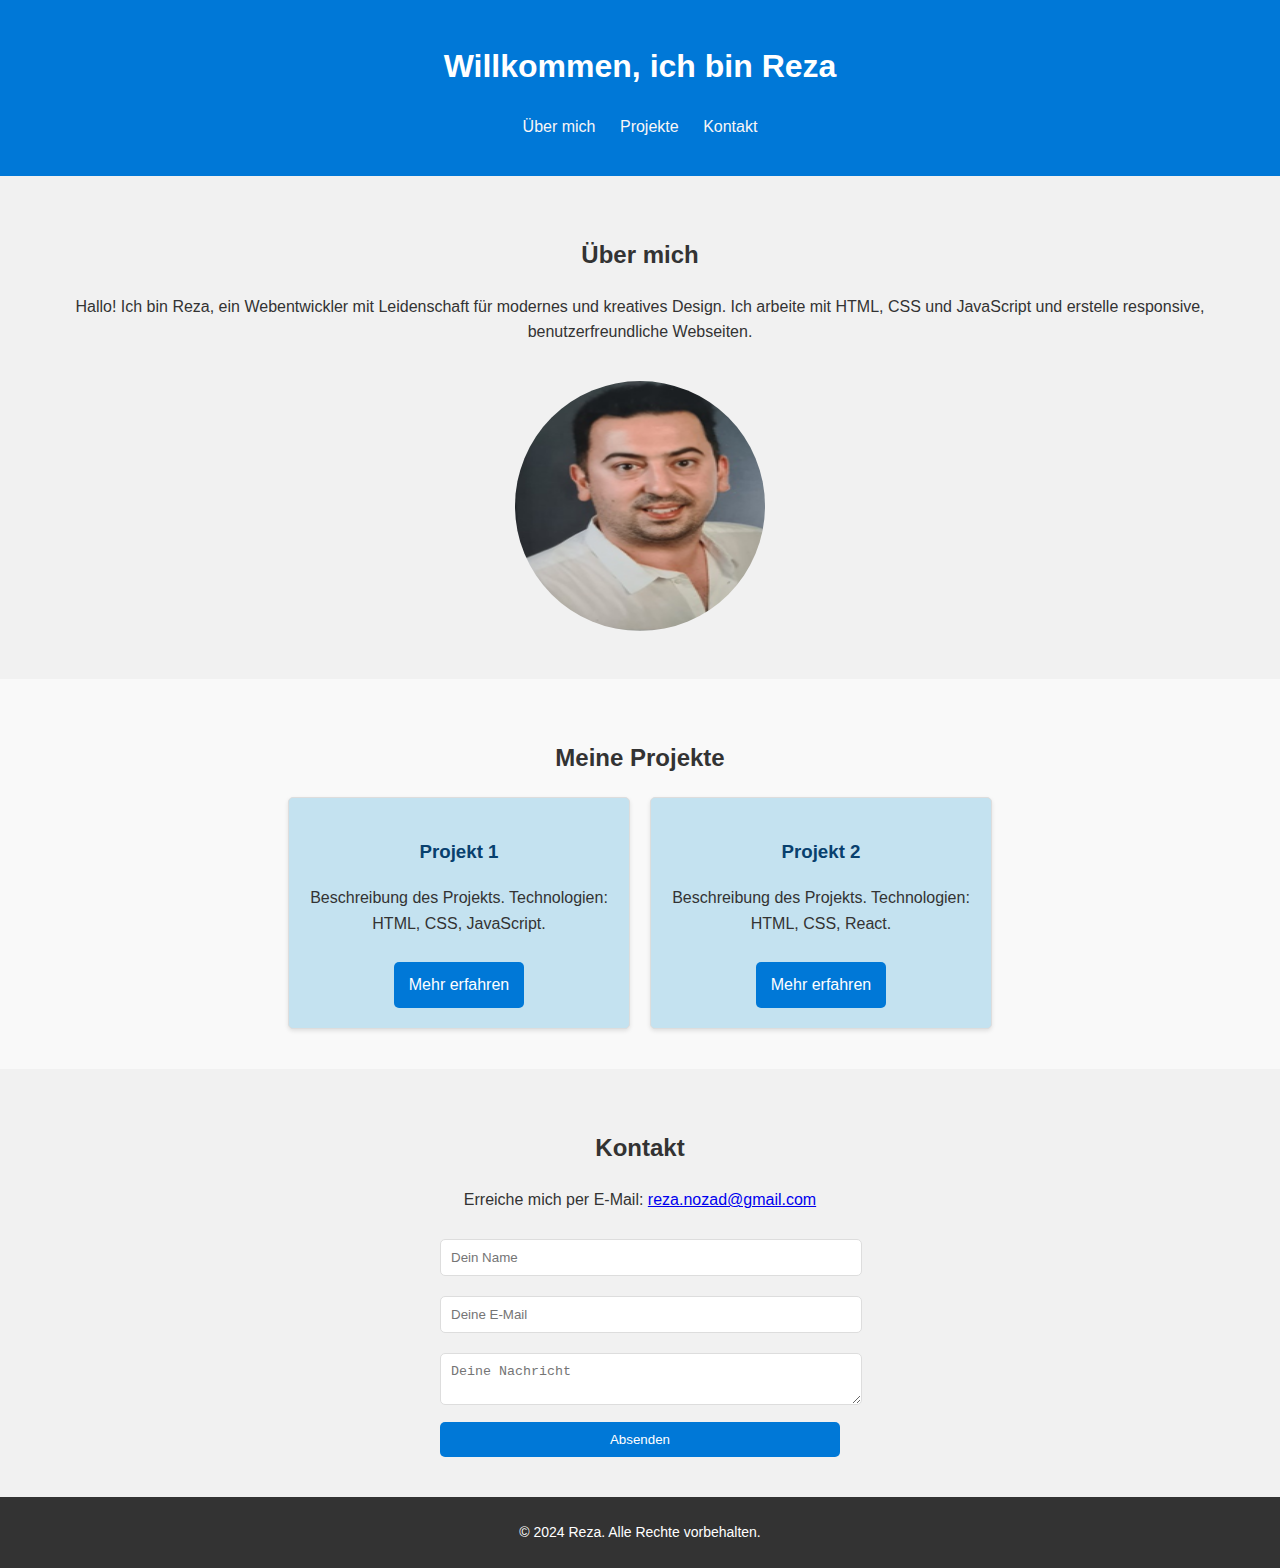
==== index.html @ 4b30fedf "first commit" ====
<!DOCTYPE html>
<head>
    <meta name="viewport" content="width=device-width, initial-scale=1.0">
    <title>Mein Portfolio</title>
    <link rel="stylesheet" href="style.css">
</head>
<body>
    <!-- Header -->
    <header class="header">
        <div class="container">
            <h1>Willkommen, ich bin Reza</h1>
            <nav>
                <ul class="nav">
                    <li><a href="#about">Über mich</a></li>
                    <li><a href="#projects">Projekte</a></li>
                    <li><a href="#contact">Kontakt</a></li>
                </ul>
            </nav>
        </div>
    </header>

    <!-- Über mich -->
    <section id="about" class="about">
        <div class="container">
            <h2>Über mich</h2>
            <p>Hallo! Ich bin Reza, ein Webentwickler mit Leidenschaft für modernes und kreatives Design. Ich arbeite mit HTML, CSS und JavaScript und erstelle responsive, benutzerfreundliche Webseiten.</p>
            <img src="Reza.png" alt="Dein Bild" class="profile-pic">
        </div>
    </section>

    <!-- Projekte -->
    <section id="projects" class="projects">
        <div class="container">
            <h2>Meine Projekte</h2>
            <div class="project-list">
                <div class="project-item">
                    <h3>Projekt 1</h3>
                    <p>Beschreibung des Projekts. Technologien: HTML, CSS, JavaScript.</p>
                    <a href="#" class="btn">Mehr erfahren</a>
                </div>
                <div class="project-item">
                    <h3>Projekt 2</h3>
                    <p>Beschreibung des Projekts. Technologien: HTML, CSS, React.</p>
                    <a href="#" class="btn">Mehr erfahren</a>
                </div>
            </div>
        </div>
    </section>

    <!-- Kontakt -->
    <section id="contact" class="contact">
        <div class="container">
            <h2>Kontakt</h2>
            <p>Erreiche mich per E-Mail: <a href="mailto:reza.nozad@gmail.com">reza.nozad@gmail.com</a></p>
            <form>
                <input type="text" placeholder="Dein Name" required>
                <input type="email" placeholder="Deine E-Mail" required>
                <textarea placeholder="Deine Nachricht" required></textarea>
                <button type="submit" class="btn">Absenden</button>
            </form>
        </div>
    </section>

    <!-- Footer -->
    <footer class="footer">
        <div class="container">
            <p>&copy; 2024 Reza. Alle Rechte vorbehalten.</p>
        </div>
    </footer>
</body>
</html>
---- style.css ----
/* Allgemeine Einstellungen */
body {
    font-family: Arial, sans-serif;
    line-height: 1.6;
    margin: 0;
    padding: 0;
    background-color: #f4f4f9;
    color: #333;
}

/* Container */
.container {
    width: 90%;
    max-width: 1200px;
    margin: 0 auto;
}

/* Header */
.header {
    background: #0078d7;
    color: white;
    padding: 20px 0;
    text-align: center;
}

.nav {
    list-style: none;
    padding: 0;
}

.nav li {
    display: inline;
    margin: 0 10px;
}

.nav a {
    color: rgb(249, 246, 246);
    text-decoration: none;
}

.nav a:hover {
    text-decoration: underline;
}

/* Über mich */
.about {
    background: #f1f1f1;
    text-align: center;
    padding: 40px 0;
}

.about .profile-pic {
    width: 250px;
    height: 250px;
    border-radius: 50%;
    margin-top: 20px;
}

/* Projekte */
.projects {
    background: #f9f9f9;
    padding: 40px 0;
    text-align: center;
}

.project-list {
    display: flex;
    gap: 20px;
    flex-wrap: wrap;
    justify-content: center;
}

.project-item {
    background: rgb(196, 226, 240);
    border: 1px solid #ddd;
    border-radius: 5px;
    padding: 20px;
    width: 300px;
    box-shadow: 0 2px 4px rgba(0, 0, 0, 0.1);
}

.project-item h3 {
    color: #08406e;
}

.project-item .btn {
    display: inline-block;
    margin-top: 10px;
    padding: 10px 15px;
    background: #0078d7;
    color: white;
    text-decoration: none;
    border-radius: 5px;
}

.project-item .btn:hover {
    background: #06427d;
}

/* Kontakt */
.contact {
    background: #f1f1f1;
    text-align: center;
    padding: 40px 0;
}

.contact form {
    max-width: 400px;
    margin: 0 auto;
}

.contact input,
.contact textarea {
    width: 100%;
    padding: 10px;
    margin: 10px 0;
    border: 1px solid #ddd;
    border-radius: 5px;
}

.contact .btn {
    width: 100%;
    padding: 10px;
    background: #0078d7;
    color: white;
    border: none;
    border-radius: 5px;
    cursor: pointer;
}

.contact .btn:hover {
    background: #005bb5;
}

/* Footer */
.footer {
    background: #333;
    color: white;
    text-align: center;
    padding: 10px 0;
    font-size: 14px;
}
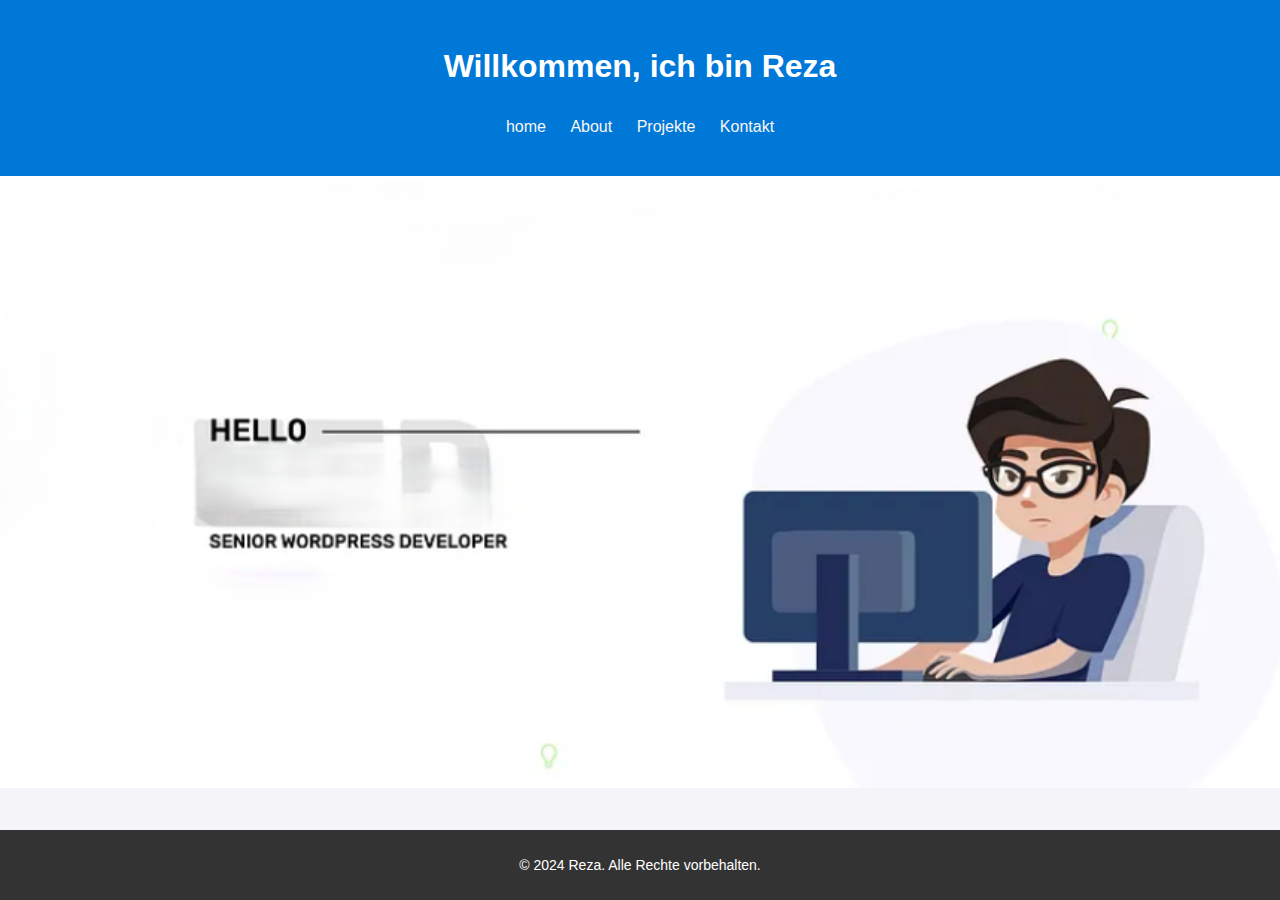
==== commit 4cbb50d1: "Add files via upload" ====
--- a/index.html
+++ b/index.html
@@ -1,71 +1,33 @@
-<!DOCTYPE html>
-<head>
-    <meta name="viewport" content="width=device-width, initial-scale=1.0">
-    <title>Mein Portfolio</title>
-    <link rel="stylesheet" href="style.css">
-</head>
-<body>
-    <!-- Header -->
-    <header class="header">
-        <div class="container">
-            <h1>Willkommen, ich bin Reza</h1>
-            <nav>
-                <ul class="nav">
-                    <li><a href="#about">Über mich</a></li>
-                    <li><a href="#projects">Projekte</a></li>
-                    <li><a href="#contact">Kontakt</a></li>
-                </ul>
-            </nav>
-        </div>
-    </header>
-
-    <!-- Über mich -->
-    <section id="about" class="about">
-        <div class="container">
-            <h2>Über mich</h2>
-            <p>Hallo! Ich bin Reza, ein Webentwickler mit Leidenschaft für modernes und kreatives Design. Ich arbeite mit HTML, CSS und JavaScript und erstelle responsive, benutzerfreundliche Webseiten.</p>
-            <img src="Reza.png" alt="Dein Bild" class="profile-pic">
-        </div>
-    </section>
-
-    <!-- Projekte -->
-    <section id="projects" class="projects">
-        <div class="container">
-            <h2>Meine Projekte</h2>
-            <div class="project-list">
-                <div class="project-item">
-                    <h3>Projekt 1</h3>
-                    <p>Beschreibung des Projekts. Technologien: HTML, CSS, JavaScript.</p>
-                    <a href="#" class="btn">Mehr erfahren</a>
-                </div>
-                <div class="project-item">
-                    <h3>Projekt 2</h3>
-                    <p>Beschreibung des Projekts. Technologien: HTML, CSS, React.</p>
-                    <a href="#" class="btn">Mehr erfahren</a>
-                </div>
-            </div>
-        </div>
-    </section>
-
-    <!-- Kontakt -->
-    <section id="contact" class="contact">
-        <div class="container">
-            <h2>Kontakt</h2>
-            <p>Erreiche mich per E-Mail: <a href="mailto:reza.nozad@gmail.com">reza.nozad@gmail.com</a></p>
-            <form>
-                <input type="text" placeholder="Dein Name" required>
-                <input type="email" placeholder="Deine E-Mail" required>
-                <textarea placeholder="Deine Nachricht" required></textarea>
-                <button type="submit" class="btn">Absenden</button>
-            </form>
-        </div>
-    </section>
-
-    <!-- Footer -->
-    <footer class="footer">
-        <div class="container">
-            <p>&copy; 2024 Reza. Alle Rechte vorbehalten.</p>
-        </div>
-    </footer>
-</body>
-</html>
+<!DOCTYPE html>
+<head>
+    <meta name="viewport" content="width=device-width, initial-scale=1.0">
+    <title>Mein Portfolio</title>
+    <link rel="stylesheet" href="style.css">
+</head>
+<body>
+    <!-- Header -->
+    <header class="header">
+        <div class="container">
+            <h1>Willkommen, ich bin Reza</h1>
+            <nav>
+                <ul class="nav">
+                    <li><a href="index.html">home</a></li>
+                    <li><a href="about.html">About</a></li>
+                    <li><a href="projekte.html">Projekte</a></li>
+                    <li><a href="kontakt.html">Kontakt</a></li>
+                    
+                </ul>
+            </nav>
+        </div>
+    </header>
+
+    <img src="homebild.png">
+
+    <!-- Footer -->
+    <footer class="footer">
+        <div class="container">
+            <p>&copy; 2024 Reza. Alle Rechte vorbehalten.</p>
+        </div>
+    </footer>
+</body>
+</html>
--- a/style.css
+++ b/style.css
@@ -55,6 +55,51 @@
     border-radius: 50%;
     margin-top: 20px;
 }
+
+h2 {
+    text-align: center;
+    color: #0078d7;
+}
+
+h3 {
+    text-align: left;
+    color: #0078d7;
+}
+
+
+/* Skill-Sektion */
+
+/* Stile für Skill-Sektion */
+.skill {
+    display: flex; 
+    align-items: center; 
+    margin-bottom: 20px;
+}
+
+/* Beschriftung links */
+.skill p {
+    flex: 0 0 100px; 
+    margin: 0;
+    font-size: 16px;
+    text-align: left;
+}
+
+/* Fortschrittsbalken */
+.progress-bar {
+    flex: 1; 
+    background-color: #e0e0e0;
+    border-radius: 5px;
+    overflow: hidden;
+    height: 20px;
+}
+
+.progress {
+    height: 100%;
+    background-color: #0078d7;
+    border-radius: 5px 0 0 5px;
+}
+
+
 
 /* Projekte */
 .projects {
@@ -132,11 +177,22 @@
     background: #005bb5;
 }
 
+/* Stellt sicher, dass die Seite die volle Höhe nutzt */
+html, body {
+    height: 100%;
+    margin: 0;
+    display: flex;
+    flex-direction: column;
+}
+
 /* Footer */
+/* Der Footer bleibt am unteren Rand */
 .footer {
+    margin-top: auto;
     background: #333;
     color: white;
     text-align: center;
     padding: 10px 0;
     font-size: 14px;
 }
+
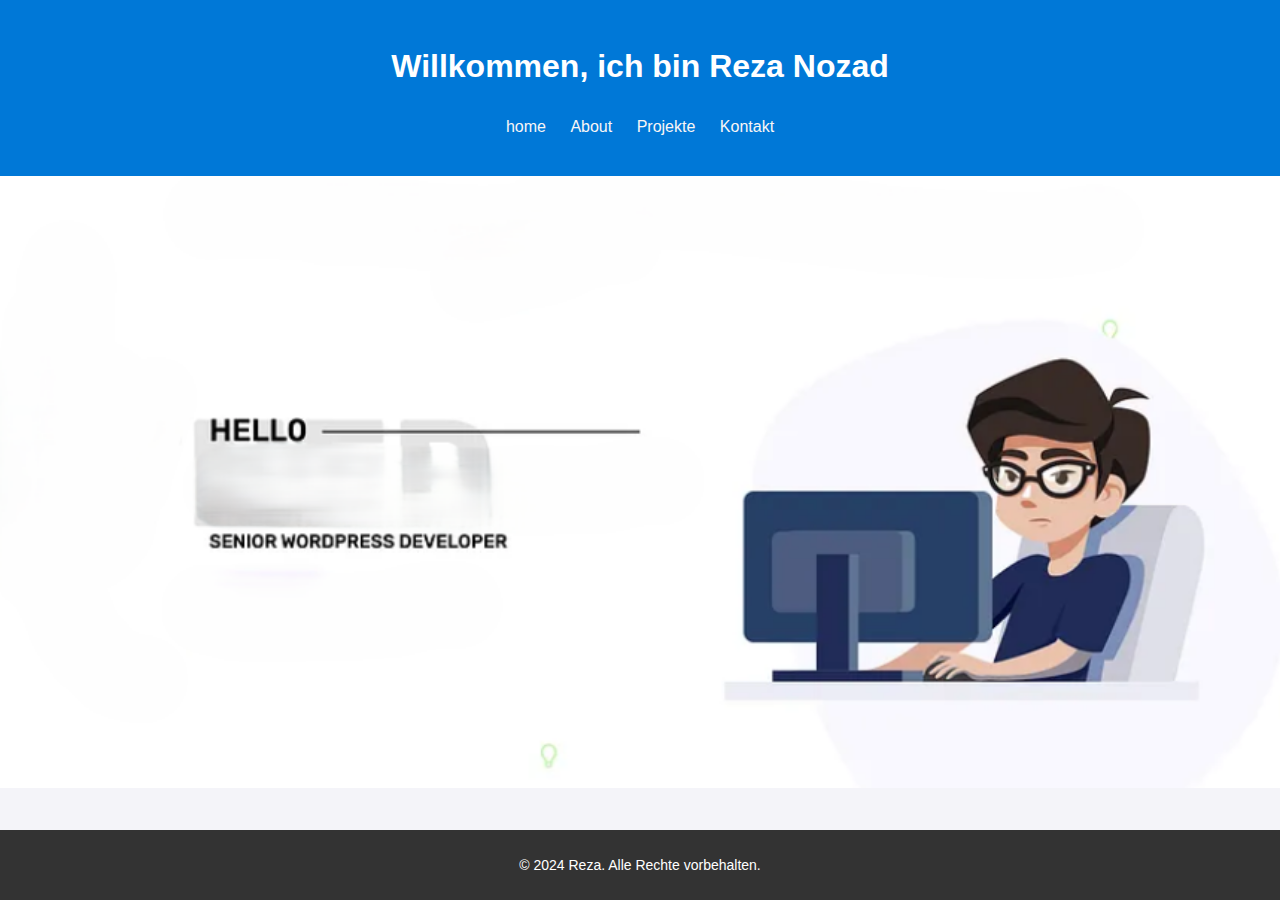
==== commit 924ab645: "in index datei header geändert" ====
--- a/index.html
+++ b/index.html
@@ -1,33 +1,33 @@
-<!DOCTYPE html>
-<head>
-    <meta name="viewport" content="width=device-width, initial-scale=1.0">
-    <title>Mein Portfolio</title>
-    <link rel="stylesheet" href="style.css">
-</head>
-<body>
-    <!-- Header -->
-    <header class="header">
-        <div class="container">
-            <h1>Willkommen, ich bin Reza</h1>
-            <nav>
-                <ul class="nav">
-                    <li><a href="index.html">home</a></li>
-                    <li><a href="about.html">About</a></li>
-                    <li><a href="projekte.html">Projekte</a></li>
-                    <li><a href="kontakt.html">Kontakt</a></li>
-                    
-                </ul>
-            </nav>
-        </div>
-    </header>
-
-    <img src="homebild.png">
-
-    <!-- Footer -->
-    <footer class="footer">
-        <div class="container">
-            <p>&copy; 2024 Reza. Alle Rechte vorbehalten.</p>
-        </div>
-    </footer>
-</body>
-</html>
+<!DOCTYPE html>
+<head>
+    <meta name="viewport" content="width=device-width, initial-scale=1.0">
+    <title>Mein Portfolio</title>
+    <link rel="stylesheet" href="style.css">
+</head>
+<body>
+    <!-- Header -->
+    <header class="header">
+        <div class="container">
+            <h1>Willkommen, ich bin Reza Nozad</h1>
+            <nav>
+                <ul class="nav">
+                    <li><a href="index.html">home</a></li>
+                    <li><a href="about.html">About</a></li>
+                    <li><a href="projekte.html">Projekte</a></li>
+                    <li><a href="kontakt.html">Kontakt</a></li>
+                    
+                </ul>
+            </nav>
+        </div>
+    </header>
+
+    <img src="homebild.png">
+
+    <!-- Footer -->
+    <footer class="footer">
+        <div class="container">
+            <p>&copy; 2024 Reza. Alle Rechte vorbehalten.</p>
+        </div>
+    </footer>
+</body>
+</html>
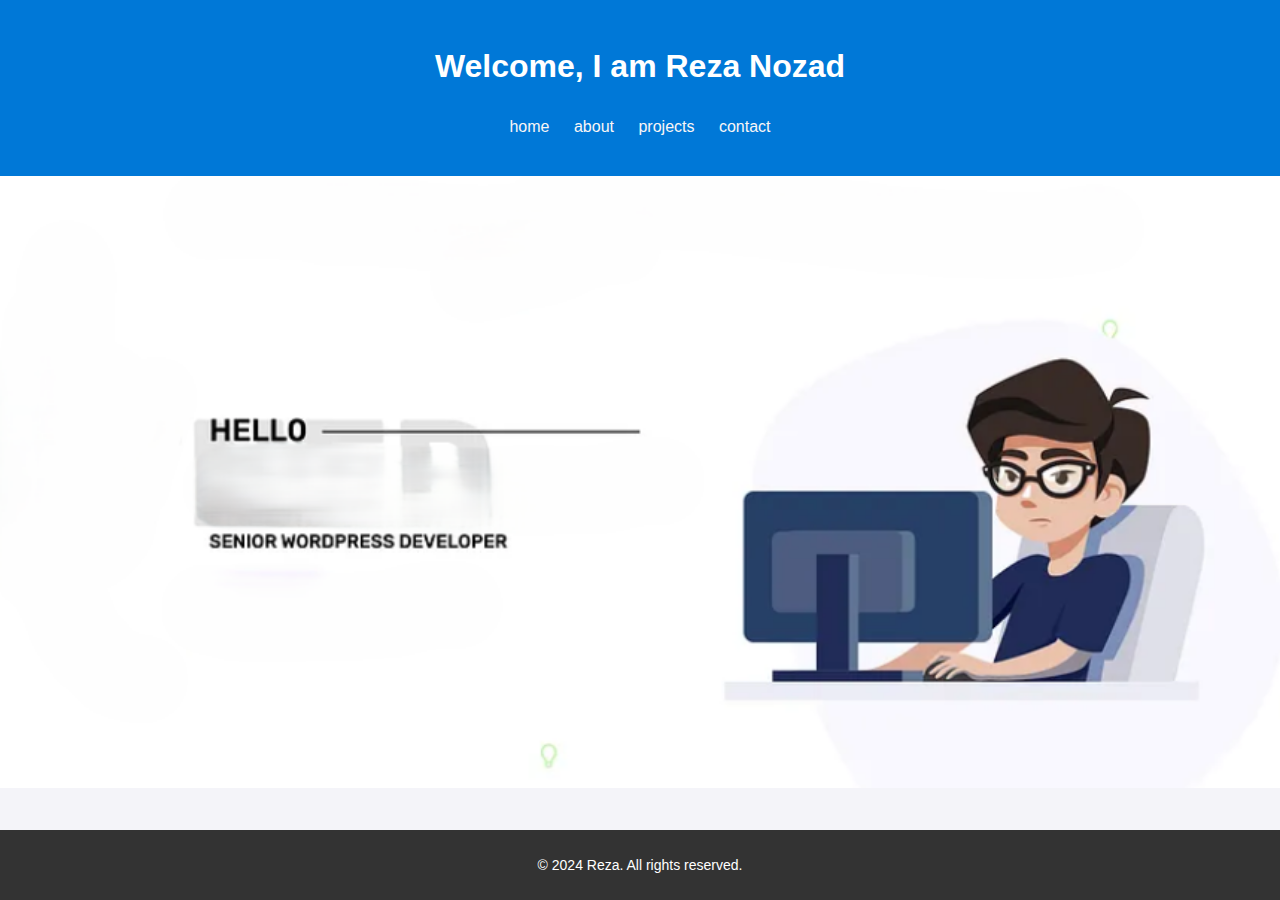
==== commit 116a1981: "auf Enlisch übersetzt" ====
--- a/index.html
+++ b/index.html
@@ -8,13 +8,13 @@
     <!-- Header -->
     <header class="header">
         <div class="container">
-            <h1>Willkommen, ich bin Reza Nozad</h1>
+            <h1>Welcome, I am Reza Nozad</h1>
             <nav>
                 <ul class="nav">
                     <li><a href="index.html">home</a></li>
-                    <li><a href="about.html">About</a></li>
-                    <li><a href="projekte.html">Projekte</a></li>
-                    <li><a href="kontakt.html">Kontakt</a></li>
+                    <li><a href="about.html">about</a></li>
+                    <li><a href="projekte.html">projects</a></li>
+                    <li><a href="kontakt.html">contact</a></li>
                     
                 </ul>
             </nav>
@@ -26,7 +26,7 @@
     <!-- Footer -->
     <footer class="footer">
         <div class="container">
-            <p>&copy; 2024 Reza. Alle Rechte vorbehalten.</p>
+            <p>&copy; 2024 Reza. All rights reserved.</p>
         </div>
     </footer>
 </body>
--- a/style.css
+++ b/style.css
@@ -126,6 +126,7 @@
 
 .project-item h3 {
     color: #08406e;
+    text-align: center;
 }
 
 .project-item .btn {
@@ -136,10 +137,12 @@
     color: white;
     text-decoration: none;
     border-radius: 5px;
+    transition: background-color 0.3s ease, transform 0.3s ease;
 }
 
 .project-item .btn:hover {
     background: #06427d;
+    transform: translateY(-3px);
 }
 
 /* Kontakt */
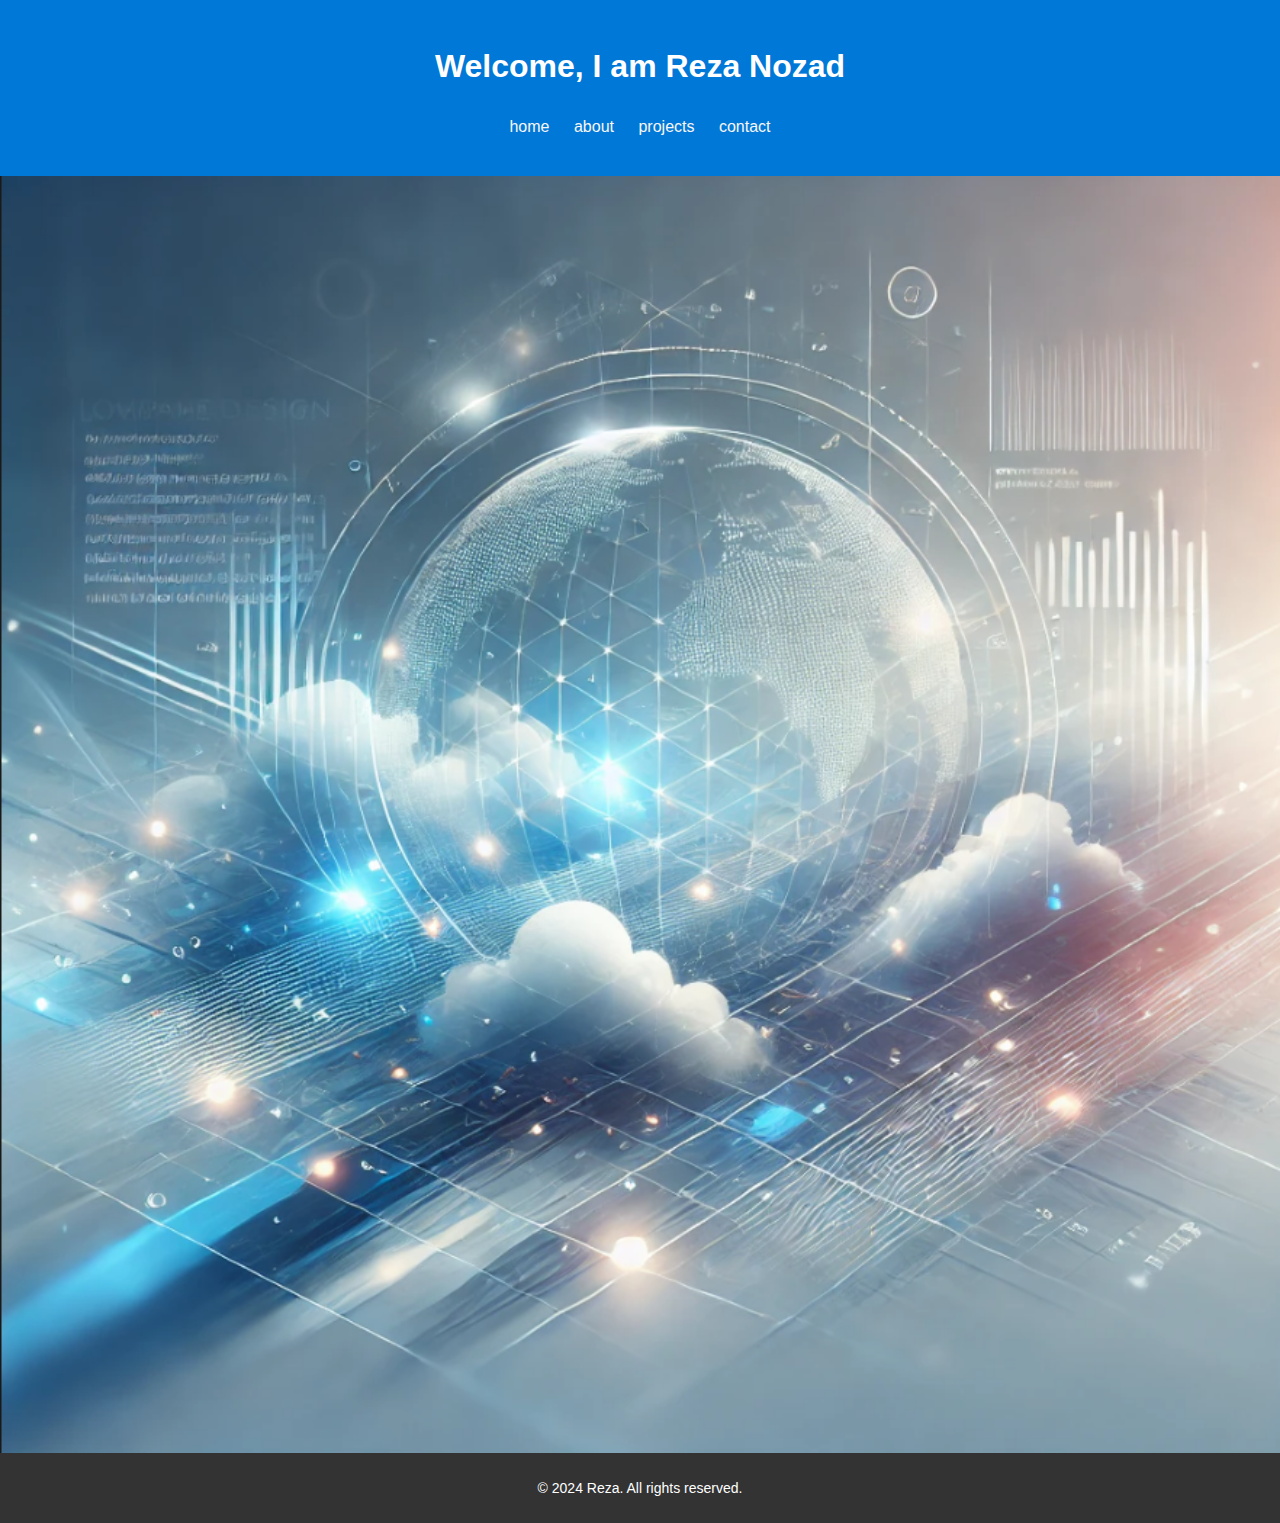
==== commit 3d4fa6b8: "Project filter gestaltet" ====
--- a/index.html
+++ b/index.html
@@ -15,13 +15,12 @@
                     <li><a href="about.html">about</a></li>
                     <li><a href="projekte.html">projects</a></li>
                     <li><a href="kontakt.html">contact</a></li>
-                    
                 </ul>
             </nav>
         </div>
     </header>
 
-    <img src="homebild.png">
+    <img src="homepage.png">
 
     <!-- Footer -->
     <footer class="footer">
--- a/style.css
+++ b/style.css
@@ -70,6 +70,7 @@
 /* Skill-Sektion */
 
 /* Stile für Skill-Sektion */
+
 .skill {
     display: flex; 
     align-items: center; 
@@ -77,6 +78,7 @@
 }
 
 /* Beschriftung links */
+
 .skill p {
     flex: 0 0 100px; 
     margin: 0;
@@ -85,6 +87,7 @@
 }
 
 /* Fortschrittsbalken */
+
 .progress-bar {
     flex: 1; 
     background-color: #e0e0e0;
@@ -199,3 +202,10 @@
     font-size: 14px;
 }
 
+.project-list {
+    display: grid;
+    grid-template-columns: repeat(auto-fit, minmax(300px, 1fr));
+    gap: 20px;
+}
+
+
